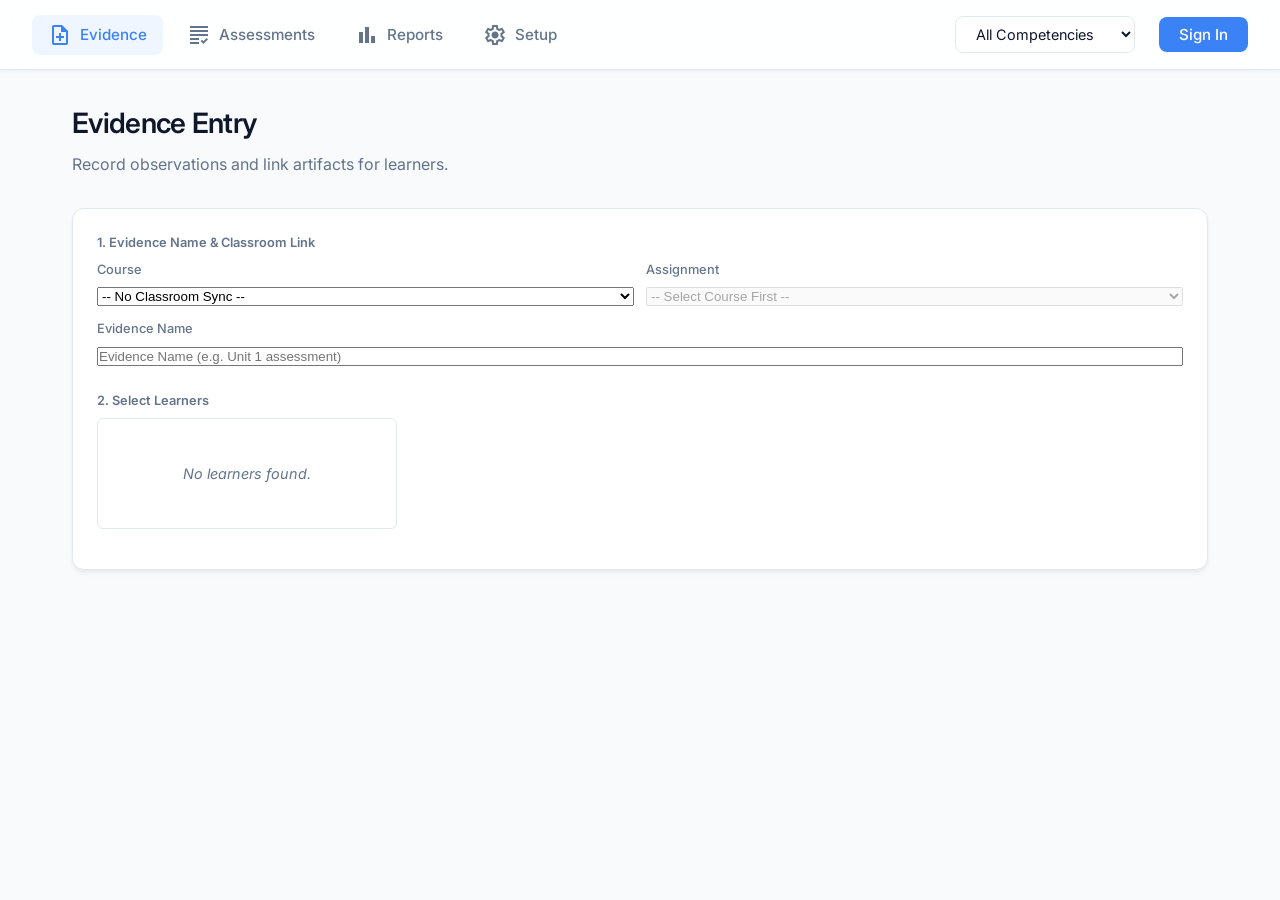
==== index.html @ eb8ab4ba "Start of reports" ====
<!DOCTYPE html>
<html lang="en">
<head>
    <meta charset="UTF-8">
    <meta name="viewport" content="width=device-width, initial-scale=1.0">
    <title>Competency Learning Kit</title>
    <!-- Suppress Favicon -->
    <link rel="icon" href="data:,">
    <!-- Modern Typography -->
    <link rel="preconnect" href="https://fonts.googleapis.com">
    <link rel="preconnect" href="https://fonts.gstatic.com" crossorigin>
    <link href="https://fonts.googleapis.com/css2?family=Inter:wght@300;400;500;600;700&display=swap" rel="stylesheet">
    <!-- Google Material Symbols -->
    <link href="https://fonts.googleapis.com/css2?family=Material+Symbols+Outlined:opsz,wght,FILL,GRAD@24,400,0,0" rel="stylesheet" />
    
    <link rel="stylesheet" href="assets/style.css">
</head>
<body>
    <header class="top-nav">
        <nav class="main-menu" aria-label="Main Navigation">
            <button class="nav-btn active" data-target="view-evidence">
                <span class="material-symbols-outlined" aria-hidden="true">note_add</span>
                Evidence
            </button>
            <button class="nav-btn" data-target="view-assessments">
                <span class="material-symbols-outlined" aria-hidden="true">grading</span>
                Assessments
            </button>
            <button class="nav-btn" data-target="view-reports">
                <span class="material-symbols-outlined" aria-hidden="true">bar_chart</span>
                Reports
            </button>
            <button class="nav-btn" data-target="view-admin">
                <span class="material-symbols-outlined" aria-hidden="true">settings</span>
                Setup
            </button>
        </nav>
        <div class="nav-controls">
            <div id="global-loading" class="hidden" style="display: flex; align-items: center; gap: 0.25rem; color: var(--accent); font-size: 0.85rem; font-weight: 500;">
                <span class="material-symbols-outlined" style="animation: spin 1s linear infinite; font-size: 1.1rem;">sync</span>
                Loading...
            </div>
            <div class="filter-group">
                <label for="competency-group-select" class="visually-hidden">Competency Group Filter</label>
                <select id="competency-group-select" class="select-filter">
                    <option value="all">All Competencies</option>
                    <option value="grade-3">Grade 3 (Example)</option>
                    <option value="grade-8">Grade 8 (Example)</option>
                </select>
            </div>
            <clk-login-state id="login-state"></clk-login-state>
        </div>
    </header>

    <div id="auth-refresh-overlay" class="hidden"></div>

    <main class="content-area">
        <!-- Evidence View -->
        <section id="view-evidence" class="view-section active" aria-label="Evidence Entry">
            <div class="view-header">
                <h2>Evidence Entry</h2>
                <p>Record observations and link artifacts for learners.</p>
            </div>
            
            <div class="card" id="evidence_manager">
                <div class="log-container" style="margin-top: 0; margin-bottom: 24px; border-top: none; padding: 0;">
                    <label class="form-label">1. Evidence Name & Classroom Link</label>
                    <div style="display: grid; grid-template-columns: 1fr 1fr; gap: 12px;">
                        <div class="field-group">
                            <label class="form-label-sm">Course</label>
                            <select id="evidence_classroom_selector" class="input-text" style="width: 100%;">
                                <option value="">-- No Classroom Sync --</option>
                            </select>
                        </div>
                        <div class="field-group">
                            <label class="form-label-sm">Assignment</label>
                            <select id="evidence_assignment_selector" class="input-text" style="width: 100%;" disabled>
                                <option value="">-- Select Course First --</option>
                                <option value="NEW">Create New Assignment...</option>
                            </select>
                        </div>
                        <div class="field-group full-width" id="evidence_name_container" style="grid-column: 1 / -1;">
                            <label id="evidence_name_label" class="form-label-sm">Evidence Name</label>
                            <input type="text" id="evidence_name" class="input-text" style="width: 100%;" placeholder="Evidence Name (e.g. Unit 1 assessment)">
                        </div>
                    </div>
                </div>
                
                <div style="display: grid; grid-template-columns: 300px 1fr; gap: 24px; margin-top: 24px;">
                    <div>
                        <div class="field-group" style="margin-bottom: 16px;">
                            <label class="form-label">2. Select Learners</label>
                            <learner-selector id="evidence_learner_list" class="scrollable-panel flex-col gap-sm">
                                <div class="placeholder-text" style="font-size: 0.9rem;">Loading learners...</div>
                            </learner-selector>
                        </div>
                    </div>

                    <div id="evidence_form" class="hidden flex-col gap-xl">
                        <div class="field-group">
                            <label class="form-label">3. Select Competencies to Rate</label>
                            
                            <div id="evidence_assignment_goals_container" class="hidden" style="margin-bottom: 16px;">
                                <div style="font-size: 0.75rem; font-weight: 700; color: var(--brand); margin-bottom: 8px; text-transform: uppercase;">Suggested for this Assignment</div>
                                <div id="evidence_assignment_goals_list" style="display: grid; grid-template-columns: 1fr 1fr; gap: 8px; border: 1px solid var(--brand); border-radius: 6px; padding: 12px; background: var(--primary-bg); max-height: 150px; overflow-y: auto;">
                                </div>
                            </div>
                            
                            <div id="evidence_recent_goals_container" class="hidden" style="margin-bottom: 16px;">
                                <div style="font-size: 0.75rem; font-weight: 700; color: var(--text-muted); margin-bottom: 8px; text-transform: uppercase;">Recent (Last Year)</div>
                                <div id="evidence_recent_goals_list" style="display: grid; grid-template-columns: 1fr 1fr; gap: 8px; border: 1px solid var(--border); border-radius: 6px; padding: 12px; background: var(--primary-bg); max-height: 150px; overflow-y: auto;">
                                </div>
                            </div>
                            
                            <div id="evidence_filtered_goals_container" style="margin-bottom: 16px;">
                                <div id="evidence_filtered_title" style="font-size: 0.75rem; font-weight: 700; color: var(--accent); margin-bottom: 8px; text-transform: uppercase;">Competencies in Selected Group</div>
                                <div id="evidence_filtered_goals_list" style="display: grid; grid-template-columns: 1fr 1fr; gap: 8px; border: 1px solid var(--border); border-radius: 6px; padding: 12px; background: #f0fdf4; max-height: 150px; overflow-y: auto;">
                                </div>
                            </div>
                            
                            <div style="font-size: 0.75rem; font-weight: 700; color: var(--text-muted); margin-bottom: 8px; text-transform: uppercase;">All Competencies</div>
                            <div id="evidence_goals_selector" style="display: grid; grid-template-columns: 1fr 1fr; gap: 8px; border: 1px solid var(--border); border-radius: 6px; padding: 12px; background: var(--surface); max-height: 200px; overflow-y: auto;">
                            </div>
                        </div>

                        <div class="field-group">
                            <label class="form-label">4. Individual Learner Ratings</label>
                            <div style="border: 1px solid var(--border); border-radius: 6px; overflow-x: auto; background: #fff;">
                                <table id="batch_rating_table" style="width: 100%; border-collapse: collapse; font-size: 0.9rem;">
                                    <thead>
                                        <tr>
                                            <th style="padding: 12px; text-align: left; border-bottom: 1px solid var(--border); width: 200px; position: sticky; left: 0; background: var(--bg); z-index: 10;">Learner</th>
                                        </tr>
                                    </thead>
                                    <tbody id="batch_rating_tbody">
                                    </tbody>
                                </table>
                            </div>
                        </div>

                        <div class="field-group">
                            <label class="form-label">5. Educator's Note / Narrative (Shared)</label>
                            <textarea id="evidence_note" class="input-text" style="width: 100%;" rows="3" placeholder="These notes will be applied to all selected learners."></textarea>
                        </div>

                        <div class="field-group">
                            <label class="form-label">6. Upload Artifact (Optional)</label>
                            <input type="file" id="evidence_file" multiple style="margin-bottom: 8px; display: block;">
                            <span style="font-size: 0.75rem; color: var(--text-muted);">Selected files will be uploaded and copied into each learner's artifacts folder separately.</span>
                        </div>

                        <button id="submit_evidence_button" class="btn-primary" style="margin-top: 8px; align-self: flex-start; padding: 0.75rem 1.5rem;">Submit Evidence</button>
                    </div>
                </div>
            </div>
        </section>

        <!-- Assessments View -->
        <section id="view-assessments" class="view-section hidden" aria-label="Assessments">
            <div class="view-header">
                <h2>Assessments</h2>
                <p>Review prior evidence and record summative assessments.</p>
            </div>
            <div class="two-column-layout">
                <!-- Left Sidebar: Learner Multi-select -->
                <div class="field-group">
                    <label class="form-label">1. Select Learners</label>
                    <learner-selector id="assess_learner_list" class="scrollable-panel flex-col gap-sm" style="max-height: calc(100vh - 250px);">
                        <div class="placeholder-text">Loading learners...</div>
                    </learner-selector>
                </div>

                <!-- Main Area: The Assessment Grid -->
                <div class="field-group">
                    <label class="form-label">2. Summative Assessments</label>
                    <div id="assess_grid_container" class="flex-col gap-xl" style="padding-right: 8px;">
                        <div id="assess_initial_placeholder" class="placeholder-text card">Select learners from the left to begin.</div>
                    </div>
                </div>
            </div>
        </section>

        <!-- Reports View -->
        <section id="view-reports" class="view-section hidden" aria-label="Reports">
            <div class="view-header flex-between">
                <div>
                    <h2>Reports</h2>
                    <p>Visualize learner progress.</p>
                </div>
                <div class="toggle-group">
                    <label class="toggle">
                        <input type="checkbox" id="toggle-observations">
                        <span class="slider"></span>
                        <span class="toggle-label">Show Observations</span>
                    </label>
                </div>
            </div>
            <div class="tabs">
                <button class="tab-btn active" data-report="matrix">Class Matrix</button>
                <button class="tab-btn" data-report="individual">Learner Report</button>
            </div>
            <div class="card report-container">
                <p class="placeholder-text">Report data will appear here.</p>
            </div>
        </section>

        <!-- Setup View -->
        <section id="view-admin" class="view-section hidden" aria-label="Setup">
            <div class="view-header">
                <h2>Setup</h2>
                <p>Manage program architecture and settings.</p>
            </div>
            <div class="tabs">
                <button class="tab-btn active" data-admin-tab="students">Learners</button>
                <button class="tab-btn" data-admin-tab="competencies">Competency Architecture</button>
                <button class="tab-btn" data-admin-tab="reports">Report Templates</button>
            </div>
            
            <!-- Students Tab -->
            <div id="admin-tab-students" class="admin-tab-content active">
                <div class="two-column-layout">
                    
                    <!-- Left: Groups -->
                    <div class="card" class="flex-col gap-md">
                        <div style="display: flex; justify-content: space-between; align-items: center;">
                            <h3 style="margin: 0;">Groups</h3>
                            <button id="add_learner_group_btn" class="btn-primary" style="padding: 0.25rem 0.5rem; width: auto; font-size: 0.8rem;">+ Group</button>
                        </div>
                        <ul id="learner_groups_list" style="list-style: none; padding: 0; margin: 0; display: flex; flex-direction: column; gap: 0.25rem;">
                            <li class="placeholder-text">Loading...</li>
                        </ul>
                        <!-- Learner Group Edit Form -->
                        <div id="learner_group_edit_form" class="hidden" style="border-top: 1px solid var(--border); padding-top: 1rem; display: flex; flex-direction: column; gap: 0.5rem;">
                            <h4 style="margin: 0; font-size: 0.9rem;" id="learner_group_form_title">New Group</h4>
                            <input type="hidden" id="learner_group_id">
                            <input type="text" id="learner_group_name" placeholder="Group Name" style="font-size: 0.9rem; padding: 0.25rem;">
                            <textarea id="learner_group_desc" rows="2" placeholder="Description" style="font-size: 0.9rem; padding: 0.25rem;"></textarea>
                            <div style="display: flex; gap: 0.5rem; justify-content: flex-end;">
                                <button id="cancel_learner_group_btn" class="btn-login" style="background: var(--bg); color: var(--text-main); border: 1px solid var(--border); width: auto; font-size: 0.8rem; padding: 0.25rem 0.5rem;">Cancel</button>
                                <button id="save_learner_group_btn" class="btn-primary" style="width: auto; font-size: 0.8rem; padding: 0.25rem 0.5rem;">Save</button>
                            </div>
                        </div>
                    </div>

                    <!-- Right: Learners -->
                    <div class="card" style="display: flex; flex-direction: column; gap: 1rem; min-height: 400px;">
                        <div style="display: flex; justify-content: space-between; align-items: center;">
                            <h3 style="margin: 0;">Current Learners</h3>
                            <button id="toggle_add_learner_btn" class="btn-primary" style="padding: 0.25rem 0.5rem; width: auto; font-size: 0.8rem;">+ Learners</button>
                        </div>
                        
                        <!-- Add Learners Section (Hidden by default) -->
                        <div id="add_learner_section" class="hidden" style="border-bottom: 1px solid var(--border); padding-bottom: 1rem; margin-bottom: 0.5rem;">
                            <div class="form-group" style="margin-bottom: 1rem;">
                                <label for="new_student_name">Learner Name(s)</label>
                                <input type="text" id="new_student_name" placeholder="First Last (comma separated for multiple)">
                            </div>
                            
                            <label style="margin-top: 0.5rem; display: block; margin-bottom: 0.5rem; font-weight: 500; font-size: 0.9rem;">Assign to Groups (Optional)</label>
                            <div class="card" style="max-height: 150px; overflow-y: auto; padding: 0.5rem; margin-bottom: 1rem;" id="learner_group_checkboxes">
                                <div class="placeholder-text" style="font-size: 0.8rem;">No groups available.</div>
                            </div>

                            <div style="display: flex; gap: 0.5rem; justify-content: flex-end;">
                                <button id="cancel_add_learner_btn" class="btn-login" style="background: var(--bg); color: var(--text-main); border: 1px solid var(--border); width: auto; font-size: 0.8rem; padding: 0.25rem 0.5rem;">Cancel</button>
                                <button id="add_student_btn" class="btn-primary" style="width: auto; font-size: 0.8rem; padding: 0.25rem 0.5rem;">Add Learner(s)</button>
                            </div>
                        </div>

                        <!-- Current Learners List -->
                        <div style="flex: 1; overflow-y: auto;">
                            <div id="students_loading" class="placeholder-text hidden">Loading learners...</div>
                            <ul id="student_list" style="list-style: none; padding: 0; margin: 0; display: flex; flex-direction: column; gap: 0.5rem;">
                                <li class="placeholder-text">No learners loaded.</li>
                            </ul>
                        </div>
                    </div>
                </div>
                
                <!-- Google Classroom Import -->
                    <div class="section-divider">
                        <h4 style="margin-top: 0; margin-bottom: 0.5rem; font-size: 0.9rem; color: var(--text-muted);">Import from Google Classroom</h4>
                        <div style="display: flex; gap: 1rem; align-items: flex-end;">
                            <button id="load_classrooms_btn" class="btn-login" style="width: auto; background: var(--bg); color: var(--text-main); border: 1px solid var(--border);">Load Courses</button>
                            <div id="classroom_select_container" class="hidden" style="display: flex; gap: 1rem; align-items: flex-end; flex: 1;">
                                <div class="form-group" style="flex: 1; margin-bottom: 0;">
                                    <label for="classroom_select">Select Course</label>
                                    <select id="classroom_select" class="select-filter" style="width: 100%;">
                                        <option value="">Choose a course...</option>
                                    </select>
                                </div>
                                <button id="import_classroom_btn" class="btn-primary" style="width: auto;">Import Learners</button>
                            </div>
                        </div>
                    </div>
                </div>
            </div>

            <div id="admin-tab-competencies" class="admin-tab-content hidden">
                <div class="two-column-layout">
                    
                    <!-- MASTER: Groups List -->
                    <div class="card" class="flex-col gap-md">
                        <div style="display: flex; justify-content: space-between; align-items: center;">
                            <h3 style="margin: 0;">Groups</h3>
                            <button id="add_group_btn" class="btn-primary" style="padding: 0.25rem 0.5rem; width: auto; font-size: 0.8rem;">+ Group</button>
                        </div>
                        <ul id="competency_groups_list" style="list-style: none; padding: 0; margin: 0; display: flex; flex-direction: column; gap: 0.25rem;">
                            <li class="placeholder-text">Loading...</li>
                        </ul>
                        
                        <!-- Group Edit Form -->
                        <div id="group_edit_form" class="hidden" style="border-top: 1px solid var(--border); padding-top: 1rem; display: flex; flex-direction: column; gap: 0.5rem;">
                            <h4 style="margin: 0; font-size: 0.9rem;" id="group_form_title">New Group</h4>
                            <input type="hidden" id="group_id">
                            <input type="text" id="group_name" placeholder="Group Name" style="font-size: 0.9rem; padding: 0.25rem;">
                            <textarea id="group_desc" rows="2" placeholder="Description" style="font-size: 0.9rem; padding: 0.25rem;"></textarea>
                            <div style="display: flex; gap: 0.5rem; justify-content: flex-end;">
                                <button id="cancel_group_btn" class="btn-login" style="background: var(--bg); color: var(--text-main); border: 1px solid var(--border); width: auto; font-size: 0.8rem; padding: 0.25rem 0.5rem;">Cancel</button>
                                <button id="save_group_btn" class="btn-primary" style="width: auto; font-size: 0.8rem; padding: 0.25rem 0.5rem;">Save</button>
                            </div>
                        </div>
                    </div>

                    <!-- DETAIL: Competencies List / Edit -->
                    <div class="card" style="display: flex; flex-direction: column; gap: 1rem; min-height: 400px;">
                        <div style="display: flex; justify-content: space-between; align-items: center;">
                            <h3 id="detail_group_title" style="margin: 0;">Select a Group</h3>
                            <button id="add_competency_btn" class="btn-primary hidden" style="padding: 0.25rem 0.5rem; width: auto; font-size: 0.8rem;">+ Competency</button>
                        </div>
                        
                        <div id="competencies_loading" class="placeholder-text hidden">Saving architecture...</div>
                        
                        <div id="competency_list_container">
                            <ul id="competency_list" style="list-style: none; padding: 0; margin: 0; display: flex; flex-direction: column; gap: 0.5rem;">
                                <li class="placeholder-text">Select a group on the left to view its competencies.</li>
                            </ul>
                        </div>

                        <!-- Competency Edit Form (Hidden by default) -->
                        <div id="competency_edit_form" class="hidden" style="border-top: 1px solid var(--border); padding-top: 1rem; margin-top: 1rem; display: flex; flex-direction: column; gap: 1rem;">
                            <h4 style="margin: 0; font-size: 1rem;" id="comp_form_title">Edit Competency</h4>
                            <input type="hidden" id="comp_id">
                            
                            <div class="form-group" style="margin-bottom: 0;">
                                <label for="comp_name">Name</label>
                                <input type="text" id="comp_name" placeholder="e.g. Addition to 10">
                            </div>
                            
                            <div class="form-group" style="margin-bottom: 0;">
                                <label for="comp_desc">Description (Optional)</label>
                                <textarea id="comp_desc" rows="3" placeholder="Provide more details..."></textarea>
                            </div>
                            
                            <div class="form-group" style="margin-bottom: 0;">
                                <label for="comp_color">Color Tag</label>
                                <input type="color" id="comp_color" value="#94a3b8" style="width: 100%; height: 40px; padding: 0; border: 1px solid var(--border); border-radius: 4px;">
                            </div>

                            <div class="form-group" style="margin-bottom: 0;">
                                <label for="comp_groups">Assigned Groups</label>
                                <select id="comp_groups" multiple style="height: 100px;"></select>
                                <small style="color: var(--text-muted);">Hold Ctrl/Cmd to select multiple</small>
                            </div>


                            
                            <div class="form-group" style="margin-bottom: 0;">
                                <label for="comp_related">Related Links (Continuing/Similar)</label>
                                <select id="comp_related" multiple style="height: 100px;"></select>
                                <small style="color: var(--text-muted);">Hold Ctrl/Cmd to select multiple</small>
                            </div>

                            <div style="display: flex; gap: 1rem; justify-content: flex-end; margin-top: 0.5rem;">
                                <button id="cancel_comp_btn" class="btn-login" style="background: var(--bg); color: var(--text-main); border: 1px solid var(--border); width: auto;">Cancel</button>
                                <button id="save_comp_btn" class="btn-primary" style="width: auto;">Save Competency</button>
                            </div>
                        </div>

                    </div>
                </div>
            </div>

            <!-- Report Templates Tab -->
            <div id="admin-tab-reports" class="admin-tab-content hidden">
                <div class="two-column-layout">
                    <!-- Left: Report Templates List -->
                    <div class="card" class="flex-col gap-md">
                        <div style="display: flex; justify-content: space-between; align-items: center;">
                            <h3 style="margin: 0;">Templates</h3>
                            <button id="add_report_template_btn" class="btn-primary" style="padding: 0.25rem 0.5rem; width: auto; font-size: 0.8rem;">+ Template</button>
                        </div>
                        <ul id="report_templates_list" style="list-style: none; padding: 0; margin: 0; display: flex; flex-direction: column; gap: 0.25rem;">
                            <li class="placeholder-text">Loading...</li>
                        </ul>
                    </div>

                    <!-- Right: Editor -->
                    <div class="card" style="display: flex; flex-direction: column; gap: 1rem; min-height: 400px;">
                        <div style="display: flex; justify-content: space-between; align-items: center;">
                            <h3 id="report_template_title" style="margin: 0;">Select a Template</h3>
                        </div>

                        <div id="report_template_editor" class="hidden" style="display: flex; flex-direction: column; gap: 1rem;">
                            <div style="display: flex; gap: 1rem;">
                                <div class="form-group" style="flex: 2; margin-bottom: 0;">
                                    <label for="rt_name">Template Name</label>
                                    <input type="text" id="rt_name" placeholder="e.g. End of Year Report">
                                </div>
                                <div class="form-group" style="flex: 1; margin-bottom: 0;">
                                    <label for="rt_levels">Levels</label>
                                    <input type="number" id="rt_levels" min="1" max="10" value="3">
                                </div>
                            </div>
                            
                            <div style="display: flex; gap: 1rem;">
                                <div class="form-group" style="flex: 1; margin-bottom: 0;">
                                    <label for="rt_inner_radius">Inner Radius</label>
                                    <input type="number" id="rt_inner_radius" min="0" max="500" value="50">
                                </div>
                                <div class="form-group" style="flex: 1; margin-bottom: 0;">
                                    <label for="rt_outer_radius">Outer Radius</label>
                                    <input type="number" id="rt_outer_radius" min="10" max="1000" value="250">
                                </div>
                            </div>

                            <div style="display: flex; gap: 1rem;">
                                <!-- Competencies Selector -->
                                <div style="flex: 1; border: 1px solid var(--border); border-radius: 4px; padding: 0.5rem; max-height: 400px; overflow-y: auto;">
                                    <h4 style="margin-top: 0;">Competencies</h4>
                                    <div id="rt_competency_selector" style="display: flex; flex-direction: column; gap: 0.5rem;">
                                        <!-- populated dynamically -->
                                    </div>
                                </div>
                                
                                <!-- Sunburst Preview Area -->
                                <div style="flex: 2; display: flex; justify-content: center; align-items: center; border: 1px solid var(--border); border-radius: 4px; min-height: 400px; overflow: hidden; background: #fafafa;">
                                    <clk-sunburst id="rt_sunburst_preview"></clk-sunburst>
                                </div>
                            </div>

                            <div style="display: flex; gap: 1rem; justify-content: flex-end; margin-top: 0.5rem;">
                                <button id="cancel_rt_btn" class="btn-login" style="background: var(--bg); color: var(--text-main); border: 1px solid var(--border); width: auto;">Cancel</button>
                                <button id="save_rt_btn" class="btn-primary" style="width: auto;">Save Template</button>
                            </div>
                        </div>
                    </div>
                </div>
            </div>
            
            <div id="admin-tab-settings" class="admin-tab-content hidden">
                <div class="card" style="margin-bottom: 1.5rem;">
                    <h3 id="settings_title">Project Initialization</h3>
                    <p id="settings_desc" style="color: var(--text-muted); font-size: 0.9rem; margin-bottom: 1rem;">
                        Connect your Google Drive to manage the "Competency Learning Kit Data" folder. If you haven't set up the project yet, enter your institution name and initialize it.
                    </p>
                    <div style="display: flex; gap: 1rem; align-items: flex-end;">
                        <div class="form-group" style="flex: 1; margin-bottom: 0;">
                            <label for="institution_name">Institution Name</label>
                            <input type="text" id="institution_name" placeholder="e.g. Springfield Elementary">
                        </div>
                        <button id="init_project_btn" class="btn-primary" style="width: auto;">Initialize Project</button>
                    </div>
                </div>

                <div class="card" style="border-color: #fca5a5; background-color: #fef2f2;">
                    <h3 style="color: #ef4444;">Danger Zone</h3>
                    <p style="color: #991b1b; font-size: 0.9rem; margin-bottom: 1rem;">
                        This will permanently delete the entire "Competency Learning Kit Data" folder and all learner records from your Google Drive.
                    </p>
                    <button id="delete_project_btn" class="btn-primary" style="background-color: #ef4444; width: auto;">Delete Entire Project</button>
                </div>
            </div>
        </section>
    </main>

    <!-- Observation Details Modal -->
    <div id="obs_detail_modal" class="hidden" style="position: fixed; top: 0; left: 0; right: 0; bottom: 0; background: rgba(0,0,0,0.5); display: flex; align-items: center; justify-content: center; z-index: 1000;">
        <div class="card" style="width: 100%; max-width: 500px; background: var(--surface); padding: 24px; position: relative;">
            <div style="display: flex; justify-content: space-between; align-items: center; margin-bottom: 16px; border-bottom: 1px solid var(--border); padding-bottom: 12px;">
                <h3 id="obs_modal_title" style="margin: 0; font-size: 1.1rem;">Observation Details</h3>
                <button id="obs_modal_close" style="background: none; border: none; font-size: 1.5rem; cursor: pointer; color: var(--text-muted);">&times;</button>
            </div>
            <div id="obs_modal_content" style="display: flex; flex-direction: column; gap: 12px; font-size: 0.9rem;">
                <!-- Populated by JS -->
            </div>
        </div>
    </div>

    <!-- Setup Wizard (activates when project folder is missing) -->
    <clk-setup-wizard id="setup-wizard"></clk-setup-wizard>

    <!-- Load Google Identity Services (GIS) -->
    <script async defer src="https://accounts.google.com/gsi/client" onload="window.gisLoaded && window.gisLoaded()"></script>
    <script type="module" src="js/components/login_state.js"></script>
    <script type="module" src="js/components/setup_wizard.js"></script>
    <script type="module" src="js/components/learner_selector.js"></script>
    <script type="module" src="js/components/sunburst.js"></script>
    <script type="module" src="js/app.js"></script>
</body>
</html>
---- assets/style.css ----
:root {
    /* Color Palette */
    --primary-bg: #f8fafc;
    --surface: #ffffff;
    --text-main: #0f172a;
    --text-muted: #64748b;
    --brand: #3b82f6;
    --brand-hover: #2563eb;
    --accent: #10b981;
    --border: #e2e8f0;
    
    /* Effects */
    --shadow-sm: 0 1px 3px rgba(0, 0, 0, 0.05);
    --shadow-md: 0 4px 6px -1px rgba(0, 0, 0, 0.05), 0 2px 4px -1px rgba(0, 0, 0, 0.03);
    --shadow-lg: 0 10px 15px -3px rgba(0, 0, 0, 0.05), 0 4px 6px -2px rgba(0, 0, 0, 0.02);
    --radius-md: 8px;
    --radius-lg: 12px;
    --transition-fast: 0.15s ease-in-out;
    --transition-smooth: 0.3s cubic-bezier(0.4, 0, 0.2, 1);
}

/* Reset & Base */
* {
    box-sizing: border-box;
    margin: 0;
    padding: 0;
}

body {
    font-family: 'Inter', sans-serif;
    background-color: var(--primary-bg);
    color: var(--text-main);
    line-height: 1.5;
    -webkit-font-smoothing: antialiased;
}

/* Typography */
h1, h2, h3 {
    font-weight: 600;
    letter-spacing: -0.025em;
}

/* Top Navbar */
.top-nav {
    display: flex;
    align-items: center;
    justify-content: space-between;
    padding: 0 2rem;
    height: 70px;
    background: rgba(255, 255, 255, 0.85);
    backdrop-filter: blur(12px);
    border-bottom: 1px solid var(--border);
    position: sticky;
    top: 0;
    z-index: 100;
    box-shadow: var(--shadow-sm);
}

.nav-brand {
    display: flex;
    align-items: center;
    gap: 0.75rem;
    color: var(--brand);
}

.nav-brand h1 {
    font-size: 1.25rem;
    font-weight: 700;
    color: var(--text-main);
}

.main-menu {
    display: flex;
    gap: 0.5rem;
}

.nav-btn {
    background: none;
    border: none;
    padding: 0.5rem 1rem;
    font-family: inherit;
    font-size: 0.95rem;
    font-weight: 500;
    color: var(--text-muted);
    cursor: pointer;
    border-radius: var(--radius-md);
    display: flex;
    align-items: center;
    gap: 0.5rem;
    transition: var(--transition-fast);
}

.nav-btn:hover {
    color: var(--text-main);
    background-color: var(--primary-bg);
}

.nav-btn.active {
    color: var(--brand);
    background-color: #eff6ff; /* Light brand tint */
}

/* Nav Controls */
.nav-controls {
    display: flex;
    align-items: center;
    gap: 1.5rem;
}

.select-filter {
    padding: 0.5rem 1rem;
    border-radius: var(--radius-md);
    border: 1px solid var(--border);
    background: var(--surface);
    font-family: inherit;
    font-size: 0.9rem;
    color: var(--text-main);
    cursor: pointer;
    outline: none;
    transition: var(--transition-fast);
}

.select-filter:focus {
    border-color: var(--brand);
    box-shadow: 0 0 0 3px rgba(59, 130, 246, 0.1);
}

.btn-login {
    background-color: var(--brand);
    color: white;
    border: none;
    padding: 0.5rem 1.25rem;
    border-radius: var(--radius-md);
    font-weight: 500;
    cursor: pointer;
    transition: var(--transition-fast);
}

.btn-login:hover {
    background-color: var(--brand-hover);
    transform: translateY(-1px);
    box-shadow: var(--shadow-md);
}

/* Layout */
.content-area {
    max-width: 1200px;
    margin: 2rem auto;
    padding: 0 2rem;
}

/* Views */
.view-section {
    display: none;
    animation: fadeIn var(--transition-smooth);
}

.view-section.active {
    display: block;
}

@keyframes fadeIn {
    from { opacity: 0; transform: translateY(10px); }
    to { opacity: 1; transform: translateY(0); }
}

.view-header {
    margin-bottom: 2rem;
}

.view-header h2 {
    font-size: 1.75rem;
    margin-bottom: 0.5rem;
}

.view-header p {
    color: var(--text-muted);
}

/* Cards & Grid */
.card-grid {
    display: grid;
    grid-template-columns: repeat(auto-fit, minmax(300px, 1fr));
    gap: 1.5rem;
}

.card {
    background: var(--surface);
    padding: 1.5rem;
    border-radius: var(--radius-lg);
    box-shadow: var(--shadow-md);
    border: 1px solid var(--border);
}

.card h3 {
    margin-bottom: 1rem;
    font-size: 1.1rem;
}

/* Forms */
.form-group {
    margin-bottom: 1.5rem;
}

.form-group label {
    display: block;
    margin-bottom: 0.5rem;
    font-weight: 500;
    font-size: 0.9rem;
}

.form-group input,
.form-group select,
.form-group textarea {
    width: 100%;
    padding: 0.75rem;
    border: 1px solid var(--border);
    border-radius: var(--radius-md);
    font-family: inherit;
    font-size: 0.95rem;
    transition: var(--transition-fast);
}

.form-group input:focus,
.form-group select:focus,
.form-group textarea:focus {
    outline: none;
    border-color: var(--brand);
    box-shadow: 0 0 0 3px rgba(59, 130, 246, 0.1);
}

/* Buttons */
.btn-primary {
    background-color: var(--brand);
    color: white;
    border: none;
    padding: 0.75rem 1.5rem;
    border-radius: var(--radius-md);
    font-weight: 500;
    cursor: pointer;
    transition: var(--transition-fast);
    width: 100%;
}

.btn-primary:hover {
    background-color: var(--brand-hover);
}

/* Utilities */
.hidden {
    display: none !important;
}

.invisible {
    visibility: hidden !important;
}

@keyframes pulse-auth-error {
    0% {
        box-shadow: 0 0 0 0 rgba(239, 68, 68, 0.7);
        border-color: rgba(239, 68, 68, 1);
        color: rgba(239, 68, 68, 1);
    }
    70% {
        box-shadow: 0 0 0 10px rgba(239, 68, 68, 0);
        border-color: rgba(239, 68, 68, 1);
        color: rgba(239, 68, 68, 1);
    }
    100% {
        box-shadow: 0 0 0 0 rgba(239, 68, 68, 0);
        border-color: rgba(239, 68, 68, 1);
        color: rgba(239, 68, 68, 1);
    }
}

.pulse-alert {
    animation: pulse-auth-error 2s infinite;
    background-color: #fef2f2 !important;
}

.visually-hidden {
    position: absolute;
    width: 1px;
    height: 1px;
    padding: 0;
    margin: -1px;
    overflow: hidden;
    clip: rect(0, 0, 0, 0);
    border: 0;
}

.flex-between {
    display: flex;
    justify-content: space-between;
    align-items: center;
}

.placeholder-text {
    color: var(--text-muted);
    text-align: center;
    font-style: italic;
    padding: 2rem;
}

/* Tabs */
.tabs {
    display: flex;
    gap: 1rem;
    border-bottom: 1px solid var(--border);
    margin-bottom: 1.5rem;
}

.tab-btn {
    background: none;
    border: none;
    padding: 0.75rem 0;
    font-family: inherit;
    font-weight: 500;
    color: var(--text-muted);
    cursor: pointer;
    position: relative;
    border-bottom: 2px solid transparent;
}

.tab-btn:hover {
    color: var(--text-main);
}

.tab-btn.active {
    color: var(--brand);
    border-bottom-color: var(--brand);
}

/* Toggle Switch */
.toggle {
    position: relative;
    display: inline-flex;
    align-items: center;
    cursor: pointer;
}

.toggle input {
    opacity: 0;
    width: 0;
    height: 0;
}

.slider {
    position: relative;
    display: inline-block;
    width: 44px;
    height: 24px;
    background-color: #ccc;
    border-radius: 34px;
    transition: .4s;
    margin-right: 10px;
}

.slider:before {
    position: absolute;
    content: "";
    height: 18px;
    width: 18px;
    left: 3px;
    bottom: 3px;
    background-color: white;
    border-radius: 50%;
    transition: .4s;
}

input:checked + .slider {
    background-color: var(--accent);
}

input:focus + .slider {
    box-shadow: 0 0 1px var(--accent);
}

input:checked + .slider:before {
    transform: translateX(20px);
}

.toggle-label {
    font-size: 0.9rem;
    font-weight: 500;
}

@keyframes spin {
    100% {
        transform: rotate(360deg);
    }
}

#auth-refresh-overlay {
    position: fixed;
    top: 0;
    left: 0;
    width: 100vw;
    height: 100vh;
    background: rgba(0, 0, 0, 0.6);
    z-index: 90; /* below top-nav which is 100 */
    transition: opacity var(--transition-smooth);
}

.top-nav.auth-refresh-active {
    position: relative;
    z-index: 101; /* bring it above the overlay explicitly if needed */
}

/* Group List Item */
.group-list-item {
    padding: 0.5rem;
    cursor: pointer;
    border-radius: 4px;
    display: flex;
    justify-content: space-between;
    align-items: center;
    background: var(--surface);
    color: var(--text-main);
    font-weight: normal;
    border-left: 3px solid transparent;
    transition: var(--transition-fast);
}

.group-list-item:hover {
    background: var(--primary-bg);
}

.group-list-item.selected {
    background: var(--primary-bg);
    color: var(--brand);
    font-weight: 600;
    border-left: 3px solid var(--brand);
}

/* Form Labels */
.form-label {
    display: block;
    font-size: 0.8rem;
    font-weight: 600;
    color: var(--text-muted);
    margin-bottom: 8px;
}

.form-label-sm {
    display: block;
    font-size: 0.8rem;
    font-weight: 500;
    color: var(--text-muted);
    margin-bottom: 4px;
}

/* List Cards */
.list-card {
    display: flex;
    justify-content: space-between;
    align-items: center;
    padding: 0.75rem;
    border: 1px solid var(--border);
    border-radius: var(--radius-md);
    background: var(--surface);
}

/* Scrollable Panels */
.scrollable-panel {
    max-height: 400px;
    overflow-y: auto;
    border: 1px solid var(--border);
    border-radius: 6px;
    padding: 12px;
    background: #fff;
}

/* Buttons */
.btn-sm {
    padding: 0.25rem 0.5rem;
    font-size: 0.8rem;
    width: auto;
}

.btn-danger {
    color: #ef4444;
    border: 1px solid #ef4444;
    background: none;
    border-radius: 4px;
    cursor: pointer;
}

.btn-danger:hover {
    background: #fef2f2;
}

.btn-icon {
    font-size: 1.1rem;
    opacity: 0.7;
    cursor: pointer;
    background: none;
    border: none;
    color: inherit;
    padding: 0;
}

.btn-icon:hover {
    opacity: 1;
}

/* Flexbox Utilities */
.flex-row {
    display: flex;
}

.flex-col {
    display: flex;
    flex-direction: column;
}

.flex-between {
    display: flex;
    justify-content: space-between;
}

.align-center {
    align-items: center;
}

.align-start {
    align-items: flex-start;
}

.align-end {
    align-items: flex-end;
}

/* Spacing Utilities */
.gap-sm {
    gap: 0.5rem;
}

.gap-md {
    gap: 1rem;
}

.gap-lg {
    gap: 1.5rem;
}

.gap-xl {
    gap: 24px;
}

/* Layout */
.two-column-layout {
    display: grid;
    grid-template-columns: 250px 1fr;
    gap: 1.5rem;
    align-items: start;
}

/* Section Dividers */
.section-divider {
    border-top: 1px solid var(--border);
    padding-top: 1rem;
    margin-top: 1rem;
}

/* Checkbox Labels */
.checkbox-label {
    display: flex;
    align-items: center;
    gap: 0.5rem;
    margin-bottom: 0.5rem;
    font-size: 0.9rem;
    cursor: pointer;
}
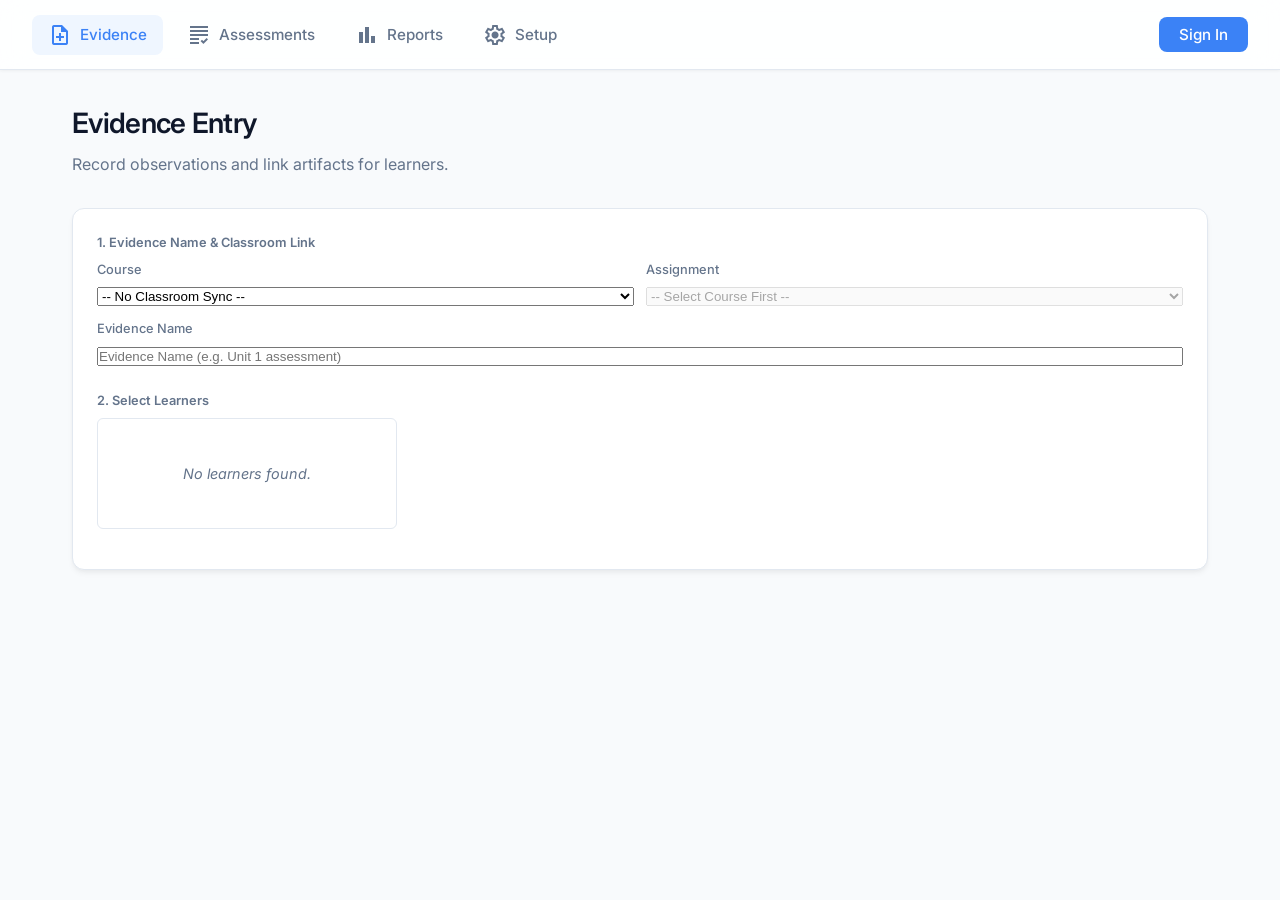
==== commit 4db67675: "Further improvements" ====
--- a/index.html
+++ b/index.html
@@ -40,14 +40,6 @@
                 <span class="material-symbols-outlined" style="animation: spin 1s linear infinite; font-size: 1.1rem;">sync</span>
                 Loading...
             </div>
-            <div class="filter-group">
-                <label for="competency-group-select" class="visually-hidden">Competency Group Filter</label>
-                <select id="competency-group-select" class="select-filter">
-                    <option value="all">All Competencies</option>
-                    <option value="grade-3">Grade 3 (Example)</option>
-                    <option value="grade-8">Grade 8 (Example)</option>
-                </select>
-            </div>
             <clk-login-state id="login-state"></clk-login-state>
         </div>
     </header>
@@ -99,28 +91,7 @@
                     <div id="evidence_form" class="hidden flex-col gap-xl">
                         <div class="field-group">
                             <label class="form-label">3. Select Competencies to Rate</label>
-                            
-                            <div id="evidence_assignment_goals_container" class="hidden" style="margin-bottom: 16px;">
-                                <div style="font-size: 0.75rem; font-weight: 700; color: var(--brand); margin-bottom: 8px; text-transform: uppercase;">Suggested for this Assignment</div>
-                                <div id="evidence_assignment_goals_list" style="display: grid; grid-template-columns: 1fr 1fr; gap: 8px; border: 1px solid var(--brand); border-radius: 6px; padding: 12px; background: var(--primary-bg); max-height: 150px; overflow-y: auto;">
-                                </div>
-                            </div>
-                            
-                            <div id="evidence_recent_goals_container" class="hidden" style="margin-bottom: 16px;">
-                                <div style="font-size: 0.75rem; font-weight: 700; color: var(--text-muted); margin-bottom: 8px; text-transform: uppercase;">Recent (Last Year)</div>
-                                <div id="evidence_recent_goals_list" style="display: grid; grid-template-columns: 1fr 1fr; gap: 8px; border: 1px solid var(--border); border-radius: 6px; padding: 12px; background: var(--primary-bg); max-height: 150px; overflow-y: auto;">
-                                </div>
-                            </div>
-                            
-                            <div id="evidence_filtered_goals_container" style="margin-bottom: 16px;">
-                                <div id="evidence_filtered_title" style="font-size: 0.75rem; font-weight: 700; color: var(--accent); margin-bottom: 8px; text-transform: uppercase;">Competencies in Selected Group</div>
-                                <div id="evidence_filtered_goals_list" style="display: grid; grid-template-columns: 1fr 1fr; gap: 8px; border: 1px solid var(--border); border-radius: 6px; padding: 12px; background: #f0fdf4; max-height: 150px; overflow-y: auto;">
-                                </div>
-                            </div>
-                            
-                            <div style="font-size: 0.75rem; font-weight: 700; color: var(--text-muted); margin-bottom: 8px; text-transform: uppercase;">All Competencies</div>
-                            <div id="evidence_goals_selector" style="display: grid; grid-template-columns: 1fr 1fr; gap: 8px; border: 1px solid var(--border); border-radius: 6px; padding: 12px; background: var(--surface); max-height: 200px; overflow-y: auto;">
-                            </div>
+                            <competency-selector id="evidence_comp_list" style="border: 1px solid var(--border); border-radius: 6px; padding: 12px; background: var(--surface); max-height: 400px; overflow-y: auto; display: block;"></competency-selector>
                         </div>
 
                         <div class="field-group">
@@ -172,8 +143,14 @@
 
                 <!-- Main Area: The Assessment Grid -->
                 <div class="field-group">
-                    <label class="form-label">2. Summative Assessments</label>
-                    <div id="assess_grid_container" class="flex-col gap-xl" style="padding-right: 8px;">
+                    <div style="display: flex; justify-content: space-between; align-items: center; margin-bottom: 8px;">
+                        <label class="form-label" style="margin-bottom: 0;">2. Summative Assessments</label>
+                        <div style="display: flex; gap: 8px;">
+                            <button id="assess_save_all" class="btn-primary floating-save-btn" style="display: none;">Save Changes</button>
+                            <competency-group-selector id="assess_group_select" style="width: auto;"></competency-group-selector>
+                        </div>
+                    </div>
+                    <div id="assess_grid_container" class="flex-col gap-xl" style="padding-right: 8px; padding-bottom: 120px;">
                         <div id="assess_initial_placeholder" class="placeholder-text card">Select learners from the left to begin.</div>
                     </div>
                 </div>
@@ -187,20 +164,39 @@
                     <h2>Reports</h2>
                     <p>Visualize learner progress.</p>
                 </div>
-                <div class="toggle-group">
-                    <label class="toggle">
-                        <input type="checkbox" id="toggle-observations">
-                        <span class="slider"></span>
-                        <span class="toggle-label">Show Observations</span>
-                    </label>
-                </div>
-            </div>
-            <div class="tabs">
-                <button class="tab-btn active" data-report="matrix">Class Matrix</button>
-                <button class="tab-btn" data-report="individual">Learner Report</button>
-            </div>
-            <div class="card report-container">
-                <p class="placeholder-text">Report data will appear here.</p>
+            </div>
+            
+            <div class="two-column-layout">
+                <!-- Left Sidebar: Selectors -->
+                <div class="field-group" style="display: flex; flex-direction: column; gap: 16px;">
+                    <div class="field-group">
+                        <label class="form-label">1. Select Learners</label>
+                        <learner-selector id="report_learner_list" class="scrollable-panel flex-col gap-sm" style="max-height: 250px;">
+                            <div class="placeholder-text">Loading learners...</div>
+                        </learner-selector>
+                    </div>
+                    <div class="field-group" id="report_comp_group_container">
+                        <label class="form-label">2. Select Competency Group</label>
+                        <competency-group-selector id="report_comp_group_list"></competency-group-selector>
+                    </div>
+                    <div class="field-group hidden" id="report_template_container">
+                        <label class="form-label">2. Select Report Template</label>
+                        <select id="report_template_list" class="select-filter" style="width: 100%;">
+                            <option value="">Choose a template...</option>
+                        </select>
+                    </div>
+                </div>
+
+                <!-- Main Area: The Report -->
+                <div class="field-group" style="display: flex; flex-direction: column;">
+                    <div class="tabs">
+                        <button class="tab-btn active" data-report="matrix">Class Matrix</button>
+                        <button class="tab-btn" data-report="individual">Learner Report</button>
+                    </div>
+                    <div class="card report-container" id="report_content_area" style="overflow-x: auto; flex: 1; min-height: 400px; padding: 16px;">
+                        <p class="placeholder-text">Select learners and competencies to view the report.</p>
+                    </div>
+                </div>
             </div>
         </section>
 
@@ -402,41 +398,46 @@
                         </div>
 
                         <div id="report_template_editor" class="hidden" style="display: flex; flex-direction: column; gap: 1rem;">
+                            <!-- Top: Competencies & Form Fields side-by-side -->
                             <div style="display: flex; gap: 1rem;">
-                                <div class="form-group" style="flex: 2; margin-bottom: 0;">
-                                    <label for="rt_name">Template Name</label>
-                                    <input type="text" id="rt_name" placeholder="e.g. End of Year Report">
+                                <!-- Left: Form Fields -->
+                                <div style="flex: 1; display: flex; flex-direction: column; gap: 0.75rem;">
+                                    <div class="form-group" style="margin-bottom: 0;">
+                                        <label for="rt_name">Template Name</label>
+                                        <input type="text" id="rt_name" placeholder="e.g. End of Year Report">
+                                    </div>
+                                    
+                                    <div style="display: flex; gap: 1rem;">
+                                        <div class="form-group" style="flex: 1; margin-bottom: 0;">
+                                            <label for="rt_levels">Levels</label>
+                                            <input type="number" id="rt_levels" min="1" max="10" value="4">
+                                        </div>
+                                    </div>
+
+                                    <div style="display: flex; gap: 1rem;">
+                                        <div class="form-group" style="flex: 1; margin-bottom: 0;">
+                                            <label for="rt_inner_radius">Inner Radius</label>
+                                            <input type="number" id="rt_inner_radius" min="0" max="500" value="100">
+                                        </div>
+                                        <div class="form-group" style="flex: 1; margin-bottom: 0;">
+                                            <label for="rt_outer_radius">Outer Radius</label>
+                                            <input type="number" id="rt_outer_radius" min="10" max="1000" value="500">
+                                        </div>
+                                    </div>
                                 </div>
-                                <div class="form-group" style="flex: 1; margin-bottom: 0;">
-                                    <label for="rt_levels">Levels</label>
-                                    <input type="number" id="rt_levels" min="1" max="10" value="3">
-                                </div>
-                            </div>
-                            
-                            <div style="display: flex; gap: 1rem;">
-                                <div class="form-group" style="flex: 1; margin-bottom: 0;">
-                                    <label for="rt_inner_radius">Inner Radius</label>
-                                    <input type="number" id="rt_inner_radius" min="0" max="500" value="50">
-                                </div>
-                                <div class="form-group" style="flex: 1; margin-bottom: 0;">
-                                    <label for="rt_outer_radius">Outer Radius</label>
-                                    <input type="number" id="rt_outer_radius" min="10" max="1000" value="250">
-                                </div>
-                            </div>
-
-                            <div style="display: flex; gap: 1rem;">
-                                <!-- Competencies Selector -->
-                                <div style="flex: 1; border: 1px solid var(--border); border-radius: 4px; padding: 0.5rem; max-height: 400px; overflow-y: auto;">
-                                    <h4 style="margin-top: 0;">Competencies</h4>
+                                
+                                <!-- Right: Competencies Selector -->
+                                <div style="flex: 1; border: 1px solid var(--border); border-radius: 4px; padding: 0.5rem; max-height: 250px; overflow-y: auto;">
+                                    <h4 style="margin-top: 0; margin-bottom: 0.5rem;">Competencies</h4>
                                     <div id="rt_competency_selector" style="display: flex; flex-direction: column; gap: 0.5rem;">
                                         <!-- populated dynamically -->
                                     </div>
                                 </div>
-                                
-                                <!-- Sunburst Preview Area -->
-                                <div style="flex: 2; display: flex; justify-content: center; align-items: center; border: 1px solid var(--border); border-radius: 4px; min-height: 400px; overflow: hidden; background: #fafafa;">
-                                    <clk-sunburst id="rt_sunburst_preview"></clk-sunburst>
-                                </div>
+                            </div>
+                            
+                            <!-- Bottom: Sunburst Preview Area -->
+                            <div style="width: 100%; aspect-ratio: 1 / 1; display: flex; justify-content: center; align-items: center; border: 1px solid var(--border); border-radius: 4px; overflow: hidden; background: #fafafa;">
+                                <clk-sunburst id="rt_sunburst_preview"></clk-sunburst>
                             </div>
 
                             <div style="display: flex; gap: 1rem; justify-content: flex-end; margin-top: 0.5rem;">
@@ -495,6 +496,8 @@
     <script type="module" src="js/components/login_state.js"></script>
     <script type="module" src="js/components/setup_wizard.js"></script>
     <script type="module" src="js/components/learner_selector.js"></script>
+    <script type="module" src="js/components/competency_selector.js"></script>
+    <script type="module" src="js/components/competency_group_selector.js"></script>
     <script type="module" src="js/components/sunburst.js"></script>
     <script type="module" src="js/app.js"></script>
 </body>
--- a/assets/style.css
+++ b/assets/style.css
@@ -246,6 +246,22 @@
     background-color: var(--brand-hover);
 }
 
+.btn-rating {
+    flex: 1;
+    padding: 6px 4px;
+    font-size: 0.75rem;
+    border-radius: 4px;
+    cursor: pointer;
+    border: 1px solid var(--border);
+    background: var(--bg);
+    color: var(--text-main);
+    font-weight: 500;
+}
+
+.btn-rating.selected {
+    color: #fff;
+}
+
 /* Utilities */
 .hidden {
     display: none !important;
@@ -572,3 +588,18 @@
     font-size: 0.9rem;
     cursor: pointer;
 }
+
+.floating-save-btn {
+    position: fixed;
+    width: max-content;
+    bottom: 32px;
+    right: 32px;
+    z-index: 9999;
+    box-shadow: 0 8px 16px rgba(0,0,0,0.3);
+    border-radius: 24px;
+    padding: 12px 24px;
+    font-size: 1.1rem;
+    transition: all 0.2s;
+    cursor: pointer;
+}
+
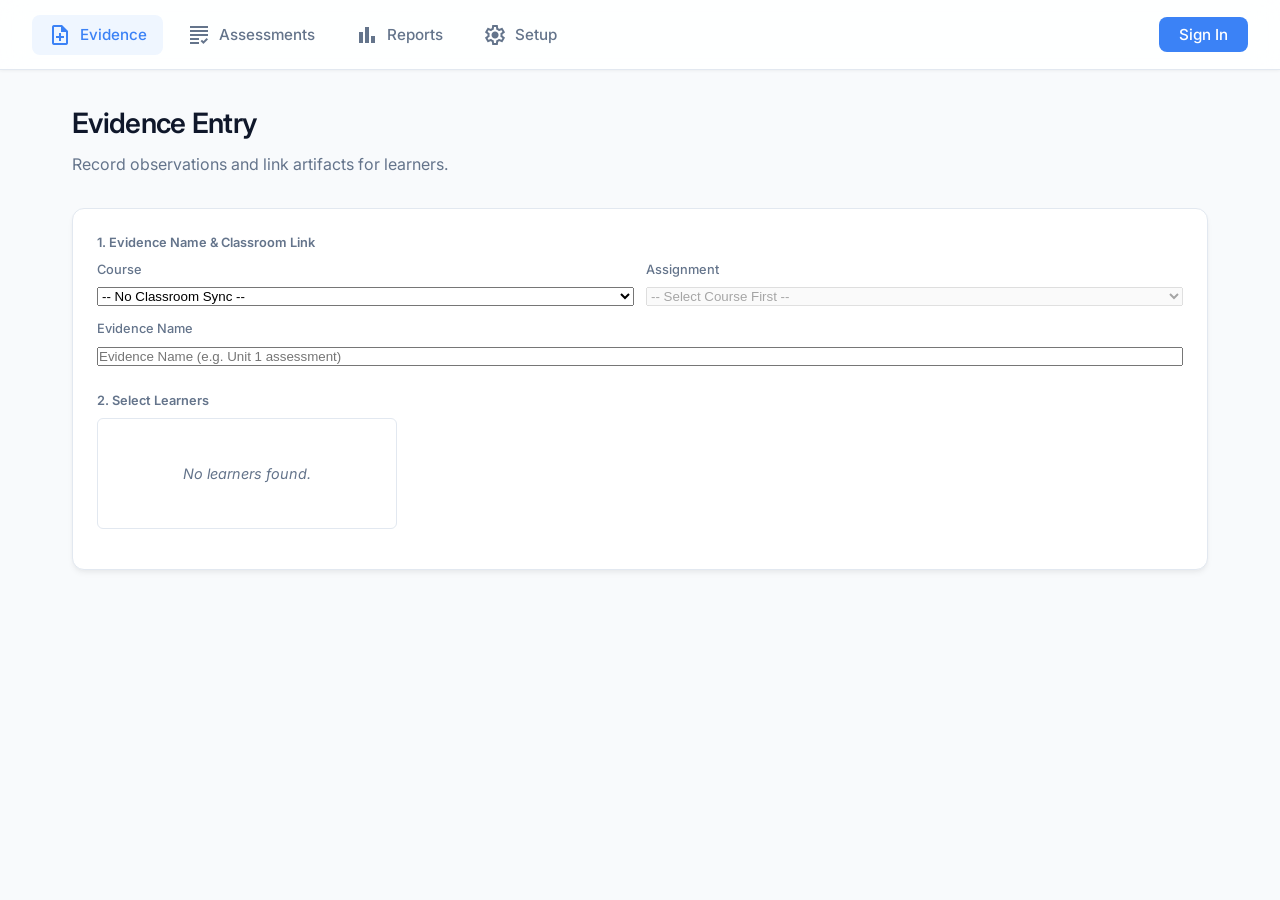
==== commit d5446779: "XSS mitigation, privacy, terms placeholder" ====
--- a/index.html
+++ b/index.html
@@ -4,8 +4,8 @@
     <meta charset="UTF-8">
     <meta name="viewport" content="width=device-width, initial-scale=1.0">
     <title>Competency Learning Kit</title>
-    <!-- Suppress Favicon -->
-    <link rel="icon" href="data:,">
+    <!-- Favicon -->
+    <link rel="icon" type="image/svg+xml" href="logo.svg">
     <!-- Modern Typography -->
     <link rel="preconnect" href="https://fonts.googleapis.com">
     <link rel="preconnect" href="https://fonts.gstatic.com" crossorigin>
@@ -95,7 +95,7 @@
                         </div>
 
                         <div class="field-group">
-                            <label class="form-label">4. Individual Learner Ratings</label>
+                            <label class="form-label">4. Demonstrated Competencies</label>
                             <div style="border: 1px solid var(--border); border-radius: 6px; overflow-x: auto; background: #fff;">
                                 <table id="batch_rating_table" style="width: 100%; border-collapse: collapse; font-size: 0.9rem;">
                                     <thead>
@@ -350,7 +350,11 @@
                             
                             <div class="form-group" style="margin-bottom: 0;">
                                 <label for="comp_color">Color Tag</label>
-                                <input type="color" id="comp_color" value="#94a3b8" style="width: 100%; height: 40px; padding: 0; border: 1px solid var(--border); border-radius: 4px;">
+                                <div id="comp_color_swatches" style="display: flex; gap: 0.5rem; flex-wrap: wrap; margin-bottom: 0.5rem;"></div>
+                                <div style="display: flex; gap: 0.5rem; align-items: center;">
+                                    <input type="color" id="comp_color" value="#94a3b8" style="width: 40px; height: 40px; padding: 0; border: 1px solid var(--border); border-radius: 4px; cursor: pointer;" title="Custom Color">
+                                    <span style="font-size: 0.85rem; color: var(--text-muted);">Custom Color</span>
+                                </div>
                             </div>
 
                             <div class="form-group" style="margin-bottom: 0;">
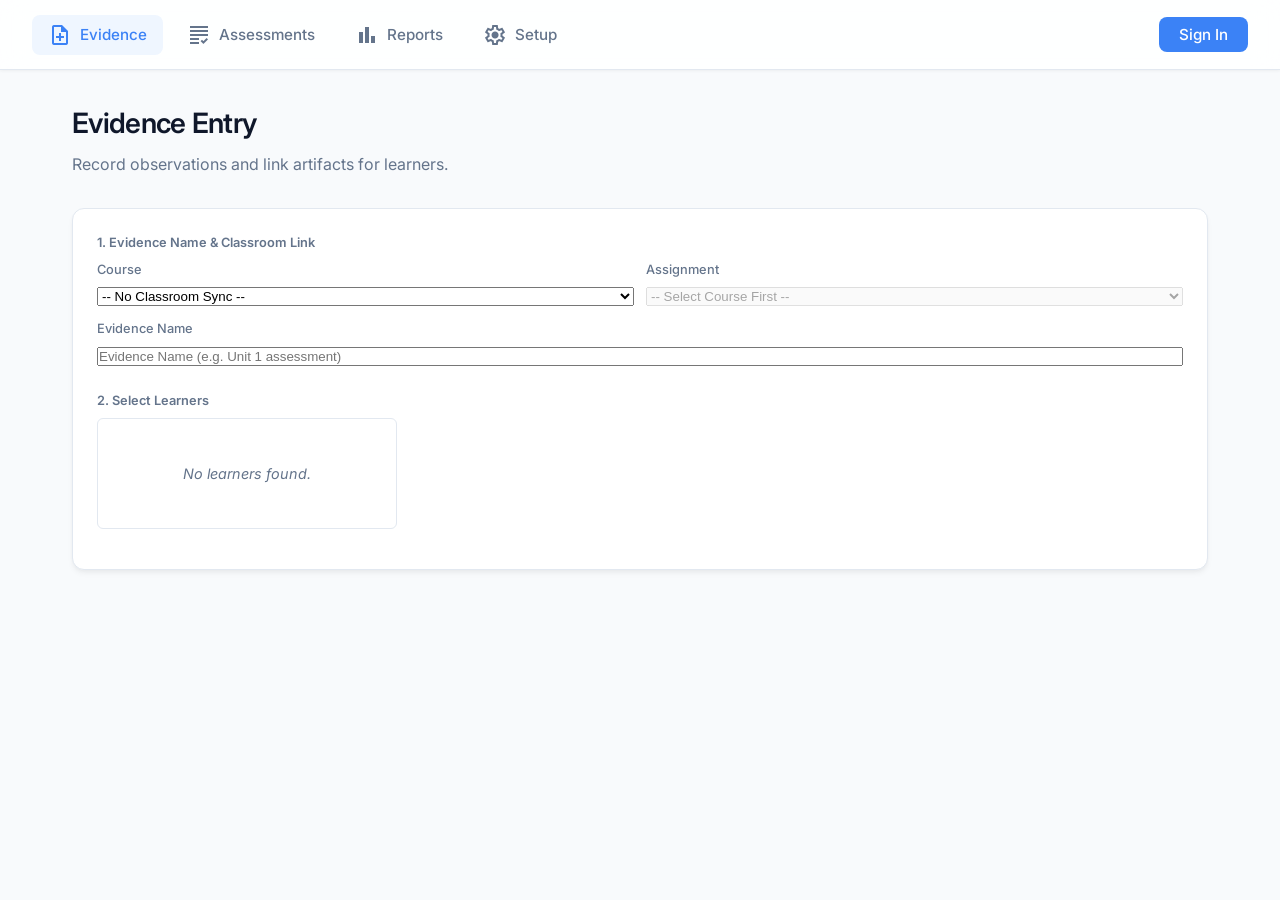
==== commit 661247d3: "Better state management." ====
--- a/index.html
+++ b/index.html
@@ -45,6 +45,10 @@
     </header>
 
     <div id="auth-refresh-overlay" class="hidden"></div>
+    <div id="data-loading-overlay" class="hidden">
+        <span class="material-symbols-outlined" style="animation: spin 1s linear infinite; font-size: 3rem; margin-bottom: 1rem;">sync</span>
+        Loading Application Data...
+    </div>
 
     <main class="content-area">
         <!-- Evidence View -->
--- a/assets/style.css
+++ b/assets/style.css
@@ -418,6 +418,25 @@
     transition: opacity var(--transition-smooth);
 }
 
+#data-loading-overlay {
+    position: fixed;
+    top: 0;
+    left: 0;
+    width: 100vw;
+    height: 100vh;
+    background: rgba(255, 255, 255, 0.7);
+    backdrop-filter: blur(2px);
+    z-index: 1000;
+    display: flex;
+    align-items: center;
+    justify-content: center;
+    flex-direction: column;
+    color: var(--primary);
+    font-size: 1.2rem;
+    font-weight: 500;
+    transition: opacity var(--transition-smooth);
+}
+
 .top-nav.auth-refresh-active {
     position: relative;
     z-index: 101; /* bring it above the overlay explicitly if needed */
